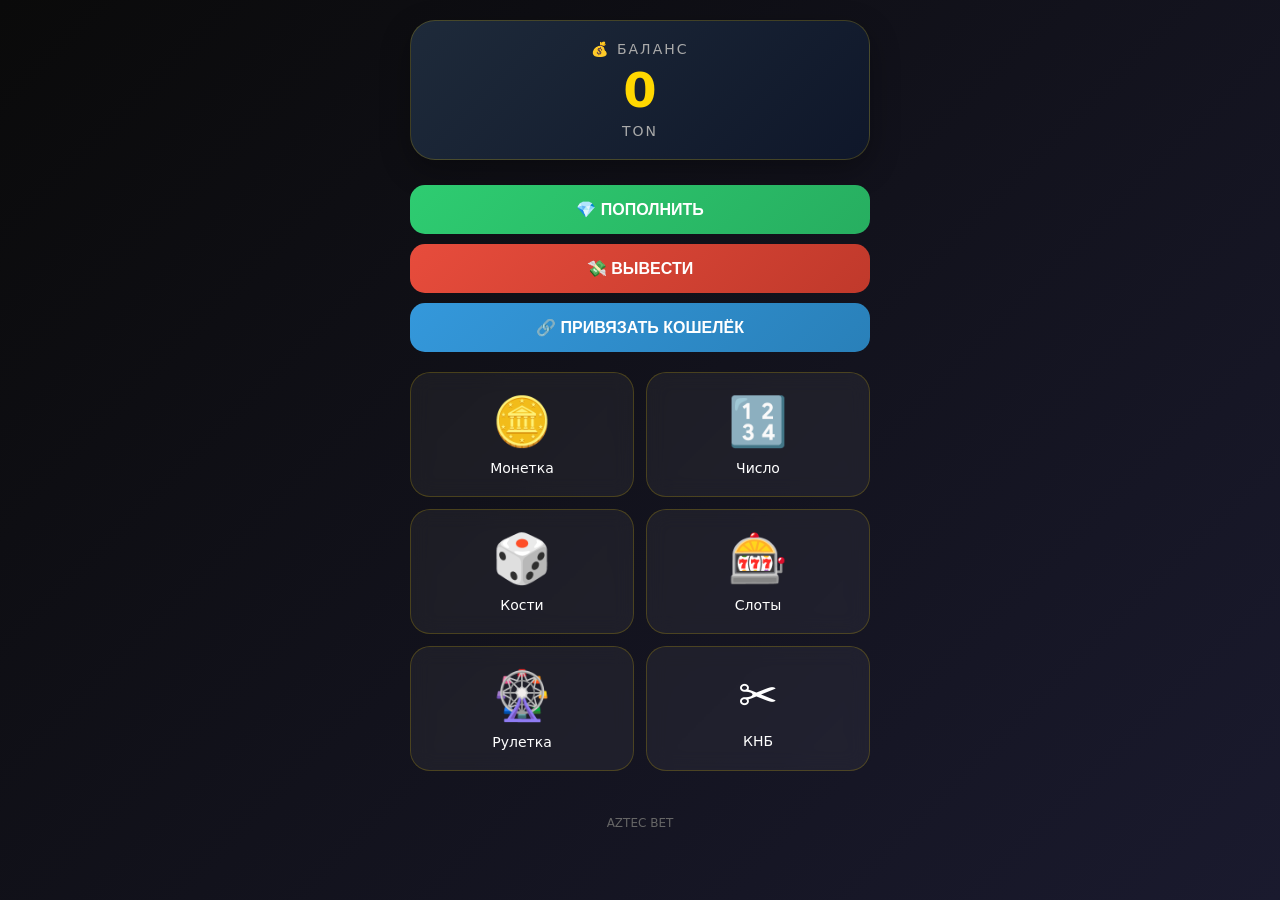
==== index.html @ 5deb5b8f "Create index.html" ====
<!DOCTYPE html>
<html lang="ru">
<head>
    <meta charset="UTF-8">
    <meta name="viewport" content="width=device-width, initial-scale=1.0, viewport-fit=cover">
    <title>AZTEC BET</title>
    <script src="https://telegram.org/js/telegram-web-app.js"></script>
    <style>
        * {
            margin: 0;
            padding: 0;
            box-sizing: border-box;
            user-select: none;
            -webkit-tap-highlight-color: transparent;
        }

        body {
            background: linear-gradient(135deg, #0a0a0a 0%, #1a1a2e 100%);
            font-family: system-ui, -apple-system, 'Segoe UI', sans-serif;
            color: white;
            min-height: 100vh;
            padding-bottom: 30px;
        }

        .container {
            max-width: 500px;
            margin: 0 auto;
            padding: 20px;
        }

        @keyframes fadeIn {
            from { opacity: 0; transform: translateY(20px); }
            to { opacity: 1; transform: translateY(0); }
        }

        @keyframes pulse {
            0% { transform: scale(1); }
            50% { transform: scale(1.05); }
            100% { transform: scale(1); }
        }

        @keyframes winGlow {
            0% { text-shadow: 0 0 0px gold; }
            50% { text-shadow: 0 0 20px gold; }
            100% { text-shadow: 0 0 0px gold; }
        }

        @keyframes spin {
            0% { transform: rotate(0deg); }
            100% { transform: rotate(360deg); }
        }

        .animate-fade { animation: fadeIn 0.5s ease; }
        .win-animation { animation: winGlow 0.5s ease; }

        .balance-card {
            background: linear-gradient(135deg, #1e2a3a 0%, #0f172a 100%);
            border-radius: 25px;
            padding: 20px;
            text-align: center;
            box-shadow: 0 10px 30px rgba(0,0,0,0.3);
            border: 1px solid rgba(255,215,0,0.2);
            margin-bottom: 25px;
        }

        .balance-value {
            font-size: 48px;
            font-weight: bold;
            color: #ffd700;
            margin: 5px 0;
        }

        .balance-label {
            font-size: 14px;
            color: #aaa;
            letter-spacing: 2px;
        }

        .btn {
            display: block;
            width: 100%;
            padding: 15px;
            margin: 10px 0;
            border-radius: 15px;
            font-size: 16px;
            font-weight: bold;
            cursor: pointer;
            border: none;
            transition: all 0.3s ease;
        }

        .btn:active {
            transform: scale(0.97);
        }

        .btn-deposit {
            background: linear-gradient(135deg, #2ecc71, #27ae60);
            color: white;
        }

        .btn-withdraw {
            background: linear-gradient(135deg, #e74c3c, #c0392b);
            color: white;
        }

        .btn-wallet {
            background: linear-gradient(135deg, #3498db, #2980b9);
            color: white;
        }

        .games-grid {
            display: grid;
            grid-template-columns: repeat(2, 1fr);
            gap: 12px;
            margin-top: 20px;
        }

        .game-card {
            background: rgba(255,255,255,0.05);
            backdrop-filter: blur(10px);
            border-radius: 20px;
            padding: 20px 10px;
            text-align: center;
            cursor: pointer;
            transition: all 0.3s ease;
            border: 1px solid rgba(255,215,0,0.2);
        }

        .game-card:active {
            transform: scale(0.95);
            background: rgba(255,255,255,0.1);
        }

        .game-emoji {
            font-size: 48px;
            margin-bottom: 10px;
        }

        .game-name {
            font-size: 14px;
        }

        .modal {
            display: none;
            position: fixed;
            top: 0;
            left: 0;
            width: 100%;
            height: 100%;
            background: rgba(0,0,0,0.95);
            z-index: 1000;
            align-items: center;
            justify-content: center;
            backdrop-filter: blur(5px);
        }

        .modal-content {
            background: linear-gradient(135deg, #16213e 0%, #0f0f23 100%);
            border-radius: 30px;
            width: 90%;
            max-width: 400px;
            max-height: 80vh;
            overflow-y: auto;
            border: 1px solid rgba(255,215,0,0.3);
            animation: fadeIn 0.3s ease;
        }

        .modal-header {
            padding: 20px;
            border-bottom: 1px solid rgba(255,255,255,0.1);
            display: flex;
            justify-content: space-between;
            align-items: center;
        }

        .modal-header h3 {
            color: #ffd700;
        }

        .close-btn {
            background: none;
            border: none;
            color: white;
            font-size: 28px;
            cursor: pointer;
        }

        .modal-body {
            padding: 20px;
        }

        .bet-input {
            width: 100%;
            padding: 12px;
            border-radius: 15px;
            border: 1px solid rgba(255,215,0,0.3);
            background: rgba(255,255,255,0.1);
            color: white;
            font-size: 16px;
            margin: 10px 0;
            text-align: center;
        }

        .choice-buttons {
            display: flex;
            gap: 10px;
            margin: 20px 0;
            flex-wrap: wrap;
        }

        .choice-btn {
            flex: 1;
            padding: 12px;
            background: rgba(255,215,0,0.2);
            border: 1px solid #ffd700;
            border-radius: 15px;
            color: white;
            font-size: 16px;
            cursor: pointer;
            text-align: center;
        }

        .choice-btn:active {
            background: #ffd700;
            color: #1a1a2e;
        }

        .slot-reels {
            display: flex;
            justify-content: center;
            gap: 15px;
            margin: 20px 0;
        }

        .slot-reel {
            font-size: 64px;
            background: rgba(0,0,0,0.5);
            padding: 20px;
            border-radius: 15px;
            min-width: 80px;
            text-align: center;
        }

        .spin-btn {
            background: linear-gradient(135deg, #f39c12, #e67e22);
            border: none;
            padding: 15px;
            border-radius: 30px;
            color: white;
            font-size: 18px;
            font-weight: bold;
            cursor: pointer;
            width: 100%;
            margin-top: 15px;
        }

        .spin-btn:active {
            transform: scale(0.97);
        }

        .number-grid {
            display: grid;
            grid-template-columns: repeat(5, 1fr);
            gap: 10px;
            margin: 20px 0;
        }

        .num-btn {
            padding: 15px;
            background: rgba(255,215,0,0.2);
            border: 1px solid #ffd700;
            border-radius: 15px;
            color: white;
            font-size: 18px;
            cursor: pointer;
            text-align: center;
        }

        .num-btn:active {
            background: #ffd700;
            color: #1a1a2e;
        }

        .result-text {
            font-size: 18px;
            text-align: center;
            padding: 15px;
            border-radius: 15px;
            margin-top: 15px;
            animation: fadeIn 0.3s ease;
        }

        .win {
            background: rgba(46,204,113,0.3);
            color: #2ecc71;
        }

        .lose {
            background: rgba(231,76,60,0.3);
            color: #e74c3c;
        }

        .draw {
            background: rgba(241,196,15,0.3);
            color: #f1c40f;
        }

        .footer {
            text-align: center;
            margin-top: 30px;
            padding: 15px;
            font-size: 12px;
            color: #666;
        }
    </style>
</head>
<body>
    <div class="container animate-fade">
        <div class="balance-card">
            <div class="balance-label">💰 БАЛАНС</div>
            <div class="balance-value" id="balance">0</div>
            <div class="balance-label">TON</div>
        </div>

        <button class="btn btn-deposit" id="depositBtn">💎 ПОПОЛНИТЬ</button>
        <button class="btn btn-withdraw" id="withdrawBtn">💸 ВЫВЕСТИ</button>
        <button class="btn btn-wallet" id="walletBtn">🔗 ПРИВЯЗАТЬ КОШЕЛЁК</button>

        <div class="games-grid">
            <div class="game-card" data-game="coin"><div class="game-emoji">🪙</div><div class="game-name">Монетка</div></div>
            <div class="game-card" data-game="number"><div class="game-emoji">🔢</div><div class="game-name">Число</div></div>
            <div class="game-card" data-game="dice"><div class="game-emoji">🎲</div><div class="game-name">Кости</div></div>
            <div class="game-card" data-game="slot"><div class="game-emoji">🎰</div><div class="game-name">Слоты</div></div>
            <div class="game-card" data-game="roulette"><div class="game-emoji">🎡</div><div class="game-name">Рулетка</div></div>
            <div class="game-card" data-game="rps"><div class="game-emoji">✂️</div><div class="game-name">КНБ</div></div>
        </div>

        <div class="footer">AZTEC BET</div>
    </div>

    <div class="modal" id="gameModal">
        <div class="modal-content">
            <div class="modal-header">
                <h3 id="gameTitle">Игра</h3>
                <button class="close-btn" id="closeGameModal">&times;</button>
            </div>
            <div class="modal-body" id="gameContent"></div>
        </div>
    </div>

    <script>
        const tg = window.Telegram.WebApp;
        tg.expand();
        tg.ready();

        let currentBalance = 0;

        function updateBalanceDisplay(value) {
            currentBalance = value;
            document.getElementById('balance').textContent = currentBalance;
            const el = document.getElementById('balance');
            el.classList.add('win-animation');
            setTimeout(() => el.classList.remove('win-animation'), 500);
        }

        function showResult(message, type) {
            const gameContent = document.getElementById('gameContent');
            const resultDiv = document.createElement('div');
            resultDiv.className = `result-text ${type}`;
            resultDiv.textContent = message;
            gameContent.appendChild(resultDiv);
            setTimeout(() => resultDiv.remove(), 2500);
        }

        // ========== МОНЕТКА ==========
        function playCoin() {
            const bet = parseFloat(document.getElementById('betAmount').value);
            if (isNaN(bet) || bet < 0.1) {
                tg.showPopup({ title: 'Ошибка', message: 'Введите ставку от 0.1 TON' });
                return;
            }
            const choice = document.querySelector('input[name="choice"]:checked').value;
            const result = Math.random() < 0.5 ? 'орел' : 'решка';
            const win = choice === result;
            const amount = win ? bet * 2 : -bet;
            showResult(win ? `🎉 ПОБЕДА! +${amount} TON (${result})` : `😢 ПРОИГРЫШ! -${bet} TON (${result})`, win ? 'win' : 'lose');
            tg.sendData(JSON.stringify({ action: 'game_result', game: 'coin', win: win, amount: amount }));
        }

        // ========== УГАДАЙ ЧИСЛО ==========
        function playNumber() {
            const bet = parseFloat(document.getElementById('betAmount').value);
            const guess = parseInt(document.getElementById('selectedNumber').value);
            if (isNaN(bet) || bet < 0.1) {
                tg.showPopup({ title: 'Ошибка', message: 'Введите ставку от 0.1 TON' });
                return;
            }
            const result = Math.floor(Math.random() * 10) + 1;
            const win = guess === result;
            const amount = win ? bet * 3 : -bet;
            showResult(win ? `🎉 ПОБЕДА! +${amount} TON (было ${result})` : `😢 ПРОИГРЫШ! -${bet} TON (было ${result})`, win ? 'win' : 'lose');
            tg.sendData(JSON.stringify({ action: 'game_result', game: 'number', win: win, amount: amount }));
        }

        // ========== КОСТИ ==========
        function playDice() {
            const bet = parseFloat(document.getElementById('betAmount').value);
            const choice = document.querySelector('input[name="diceChoice"]:checked').value;
            if (isNaN(bet) || bet < 0.1) {
                tg.showPopup({ title: 'Ошибка', message: 'Введите ставку от 0.1 TON' });
                return;
            }
            const d1 = Math.floor(Math.random() * 6) + 1;
            const d2 = Math.floor(Math.random() * 6) + 1;
            const sum = d1 + d2;
            let win = false, amount = -bet, msg = '';

            if (choice === 'sum') {
                const guess = parseInt(document.getElementById('diceSum').value);
                if (guess === sum) { win = true; amount = bet * 3; msg = `🎉 ПОБЕДА! ${d1}+${d2}=${sum} +${amount} TON`; }
                else { msg = `😢 ПРОИГРЫШ! ${d1}+${d2}=${sum} -${bet} TON`; }
            } else if (choice === 'over') {
                if (sum > 7) { win = true; amount = bet * 2; msg = `🎉 ПОБЕДА! ${d1}+${d2}=${sum} +${amount} TON`; }
                else if (sum < 7) { msg = `😢 ПРОИГРЫШ! ${d1}+${d2}=${sum} -${bet} TON`; }
                else { msg = `😐 НИЧЬЯ! ${d1}+${d2}=7`; amount = 0; }
            } else {
                const isEven = sum % 2 === 0;
                if ((choice === 'even' && isEven) || (choice === 'odd' && !isEven)) { win = true; amount = bet * 2; msg = `🎉 ПОБЕДА! ${d1}+${d2}=${sum} +${amount} TON`; }
                else { msg = `😢 ПРОИГРЫШ! ${d1}+${d2}=${sum} -${bet} TON`; }
            }
            showResult(msg, win ? 'win' : (amount === 0 ? 'draw' : 'lose'));
            tg.sendData(JSON.stringify({ action: 'game_result', game: 'dice', win: win, amount: amount }));
        }

        // ========== СЛОТЫ ==========
        let spinning = false;
        function playSlot() {
            const bet = parseFloat(document.getElementById('betAmount').value);
            if (isNaN(bet) || bet < 0.1) {
                tg.showPopup({ title: 'Ошибка', message: 'Введите ставку от 0.1 TON' });
                return;
            }
            if (spinning) return;
            spinning = true;
            const symbols = ['🍒', '🍋', '🍊', '🍉', '💎', '7️⃣', '⭐', '🎰'];
            const reels = [document.getElementById('slot1'), document.getElementById('slot2'), document.getElementById('slot3')];
            let spins = 0;
            const interval = setInterval(() => {
                reels.forEach(r => r.textContent = symbols[Math.floor(Math.random() * symbols.length)]);
                spins++;
                if (spins >= 10) {
                    clearInterval(interval);
                    const s1 = reels[0].textContent, s2 = reels[1].textContent, s3 = reels[2].textContent;
                    let mult = 0;
                    if (s1 === s2 && s2 === s3) {
                        if (s1 === '7️⃣' || s1 === '💎' || s1 === '🎰') mult = 5;
                        else if (s1 === '🍉') mult = 4;
                        else if (s1 === '🍒' || s1 === '🍋' || s1 === '🍊') mult = 3;
                        else if (s1 === '⭐') mult = 2;
                    }
                    const win = mult > 0;
                    const amount = win ? bet * mult : -bet;
                    showResult(win ? `🎉 ВЫИГРЫШ! +${amount} TON` : `😢 ПРОИГРЫШ! -${bet} TON`, win ? 'win' : 'lose');
                    tg.sendData(JSON.stringify({ action: 'game_result', game: 'slot', win: win, amount: amount }));
                    spinning = false;
                }
            }, 80);
        }

        // ========== РУЛЕТКА ==========
        function playRoulette() {
            const bet = parseFloat(document.getElementById('betAmount').value);
            const choice = document.querySelector('input[name="rouletteChoice"]:checked').value;
            if (isNaN(bet) || bet < 0.1) {
                tg.showPopup({ title: 'Ошибка', message: 'Введите ставку от 0.1 TON' });
                return;
            }
            const num = Math.floor(Math.random() * 37);
            const red = [1,3,5,7,9,12,14,16,18,19,21,23,25,27,30,32,34,36];
            const black = [2,4,6,8,10,11,13,15,17,20,22,24,26,28,29,31,33,35];
            let win = false, amount = -bet, msg = '';

            if (choice === 'red') {
                if (red.includes(num)) { win = true; amount = bet * 2; msg = `🎉 ПОБЕДА! ${num} +${amount} TON`; }
                else { msg = `😢 ПРОИГРЫШ! ${num} -${bet} TON`; }
            } else if (choice === 'black') {
                if (black.includes(num)) { win = true; amount = bet * 2; msg = `🎉 ПОБЕДА! ${num} +${amount} TON`; }
                else { msg = `😢 ПРОИГРЫШ! ${num} -${bet} TON`; }
            } else {
                const guess = parseInt(document.getElementById('rouletteNum').value);
                if (guess === num) { win = true; amount = bet * 36; msg = `🎉 ДЖЕКПОТ! ${num} +${amount} TON`; }
                else { msg = `😢 ПРОИГРЫШ! ${num} -${bet} TON`; }
            }
            showResult(msg, win ? 'win' : 'lose');
            tg.sendData(JSON.stringify({ action: 'game_result', game: 'roulette', win: win, amount: amount }));
        }

        // ========== КНБ ==========
        function playRPS() {
            const bet = parseFloat(document.getElementById('betAmount').value);
            const choice = document.querySelector('input[name="rpsChoice"]:checked').value;
            if (isNaN(bet) || bet < 0.1) {
                tg.showPopup({ title: 'Ошибка', message: 'Введите ставку от 0.1 TON' });
                return;
            }
            const choices = ['rock', 'scissors', 'paper'];
            const bot = choices[Math.floor(Math.random() * 3)];
            const names = { rock: '🪨', scissors: '✂️', paper: '📄' };
            let win = false, amount = -bet, msg = '';

            if (choice === bot) { amount = 0; msg = `😐 НИЧЬЯ! ${names[choice]} vs ${names[bot]}`; }
            else if ((choice === 'rock' && bot === 'scissors') || (choice === 'scissors' && bot === 'paper') || (choice === 'paper' && bot === 'rock')) {
                win = true; amount = bet * 2; msg = `🎉 ПОБЕДА! +${amount} TON`;
            } else { msg = `😢 ПРОИГРЫШ! -${bet} TON`; }
            showResult(msg, win ? 'win' : (amount === 0 ? 'draw' : 'lose'));
            tg.sendData(JSON.stringify({ action: 'game_result', game: 'rps', win: win, amount: amount }));
        }

        // ========== ОТКРЫТЬ ИГРУ ==========
        function openGame(game) {
            const modal = document.getElementById('gameModal');
            const gameTitle = document.getElementById('gameTitle');
            const gameContent = document.getElementById('gameContent');
            let html = '';

            if (game === 'coin') {
                gameTitle.textContent = '🪙 Монетка';
                html = `<div><input type="number" id="betAmount" class="bet-input" placeholder="Ставка в TON" step="0.1" min="0.1"><div class="choice-buttons"><label class="choice-btn"><input type="radio" name="choice" value="орел" checked> 🪨 ОРЕЛ</label><label class="choice-btn"><input type="radio" name="choice" value="решка"> 📄 РЕШКА</label></div><button class="spin-btn" onclick="playCoin()">СДЕЛАТЬ СТАВКУ</button></div>`;
            } else if (game === 'number') {
                let btns = '';
                for (let i = 1; i <= 10; i++) {
                    btns += `<button class="num-btn" onclick="document.querySelectorAll('.num-btn').forEach(b=>b.style.background='rgba(255,215,0,0.2)'); this.style.background='#ffd700'; document.getElementById('selectedNumber').value=${i}">${i}</button>`;
                }
                gameTitle.textContent = '🔢 Угадай число';
                html = `<div><input type="number" id="betAmount" class="bet-input" placeholder="Ставка в TON" step="0.1" min="0.1"><input type="hidden" id="selectedNumber" value="1"><div class="number-grid">${btns}</div><button class="spin-btn" onclick="playNumber()">СДЕЛАТЬ СТАВКУ</button></div>`;
            } else if (game === 'dice') {
                gameTitle.textContent = '🎲 Кости';
                html = `<div><input type="number" id="betAmount" class="bet-input" placeholder="Ставка в TON" step="0.1" min="0.1"><div class="choice-buttons"><label class="choice-btn"><input type="radio" name="diceChoice" value="sum" checked> СУММА</label><label class="choice-btn"><input type="radio" name="diceChoice" value="over"> >7 / <7</label><label class="choice-btn"><input type="radio" name="diceChoice" value="even"> ЧЁТ/НЕЧЕТ</label></div><div id="diceExtra"><input type="number" id="diceSum" class="bet-input" placeholder="Сумма (2-12)" min="2" max="12"></div><button class="spin-btn" onclick="playDice()">СДЕЛАТЬ СТАВКУ</button></div>`;
            } else if (game === 'slot') {
                gameTitle.textContent = '🎰 Слоты';
                html = `<div><input type="number" id="betAmount" class="bet-input" placeholder="Ставка в TON" step="0.1" min="0.1"><div class="slot-reels"><div class="slot-reel" id="slot1">🍒</div><div class="slot-reel" id="slot2">🍒</div><div class="slot-reel" id="slot3">🍒</div></div><button class="spin-btn" onclick="playSlot()">ЗАПУСТИТЬ</button></div>`;
            } else if (game === 'roulette') {
                gameTitle.textContent = '🎡 Рулетка';
                html = `<div><input type="number" id="betAmount" class="bet-input" placeholder="Ставка в TON" step="0.1" min="0.1"><div class="choice-buttons"><label class="choice-btn"><input type="radio" name="rouletteChoice" value="red" checked> 🔴 КРАСНОЕ</label><label class="choice-btn"><input type="radio" name="rouletteChoice" value="black"> ⚫ ЧЁРНОЕ</label><label class="choice-btn"><input type="radio" name="rouletteChoice" value="number"> 🔢 ЧИСЛО</label></div><div id="rouletteExtra"></div><button class="spin-btn" onclick="playRoulette()">СДЕЛАТЬ СТАВКУ</button></div>`;
            } else if (game === 'rps') {
                gameTitle.textContent = '✂️ КНБ';
                html = `<div><input type="number" id="betAmount" class="bet-input" placeholder="Ставка в TON" step="0.1" min="0.1"><div class="choice-buttons"><label class="choice-btn"><input type="radio" name="rpsChoice" value="rock" checked> 🪨 КАМЕНЬ</label><label class="choice-btn"><input type="radio" name="rpsChoice" value="scissors"> ✂️ НОЖНИЦЫ</label><label class="choice-btn"><input type="radio" name="rpsChoice" value="paper"> 📄 БУМАГА</label></div><button class="spin-btn" onclick="playRPS()">СДЕЛАТЬ СТАВКУ</button></div>`;
            }

            gameContent.innerHTML = html;
            modal.style.display = 'flex';

            setTimeout(() => {
                document.querySelectorAll('input[name="diceChoice"]').forEach(r => {
                    r.onchange = () => {
                        const extra = document.getElementById('diceExtra');
                        if (r.value === 'sum') extra.innerHTML = '<input type="number" id="diceSum" class="bet-input" placeholder="Сумма (2-12)" min="2" max="12">';
                        else extra.innerHTML = '';
                    };
                });
                document.querySelectorAll('input[name="rouletteChoice"]').forEach(r => {
                    r.onchange = () => {
                        const extra = document.getElementById('rouletteExtra');
                        if (r.value === 'number') extra.innerHTML = '<input type="number" id="rouletteNum" class="bet-input" placeholder="Число (0-36)" min="0" max="36">';
                        else extra.innerHTML = '';
                    };
                });
            }, 10);
        }

        document.getElementById('depositBtn').onclick = () => tg.sendData(JSON.stringify({ action: 'deposit' }));
        document.getElementById('withdrawBtn').onclick = () => tg.sendData(JSON.stringify({ action: 'withdraw' }));
        document.getElementById('walletBtn').onclick = () => tg.sendData(JSON.stringify({ action: 'connect_wallet' }));

        document.querySelectorAll('.game-card').forEach(card => {
            card.onclick = () => openGame(card.dataset.game);
        });

        document.getElementById('closeGameModal').onclick = () => document.getElementById('gameModal').style.display = 'none';
        window.onclick = (e) => { if (e.target === document.getElementById('gameModal')) document.getElementById('gameModal').style.display = 'none'; };

        tg.sendData(JSON.stringify({ action: 'check_balance' }));
    </script>
</body>
</html>
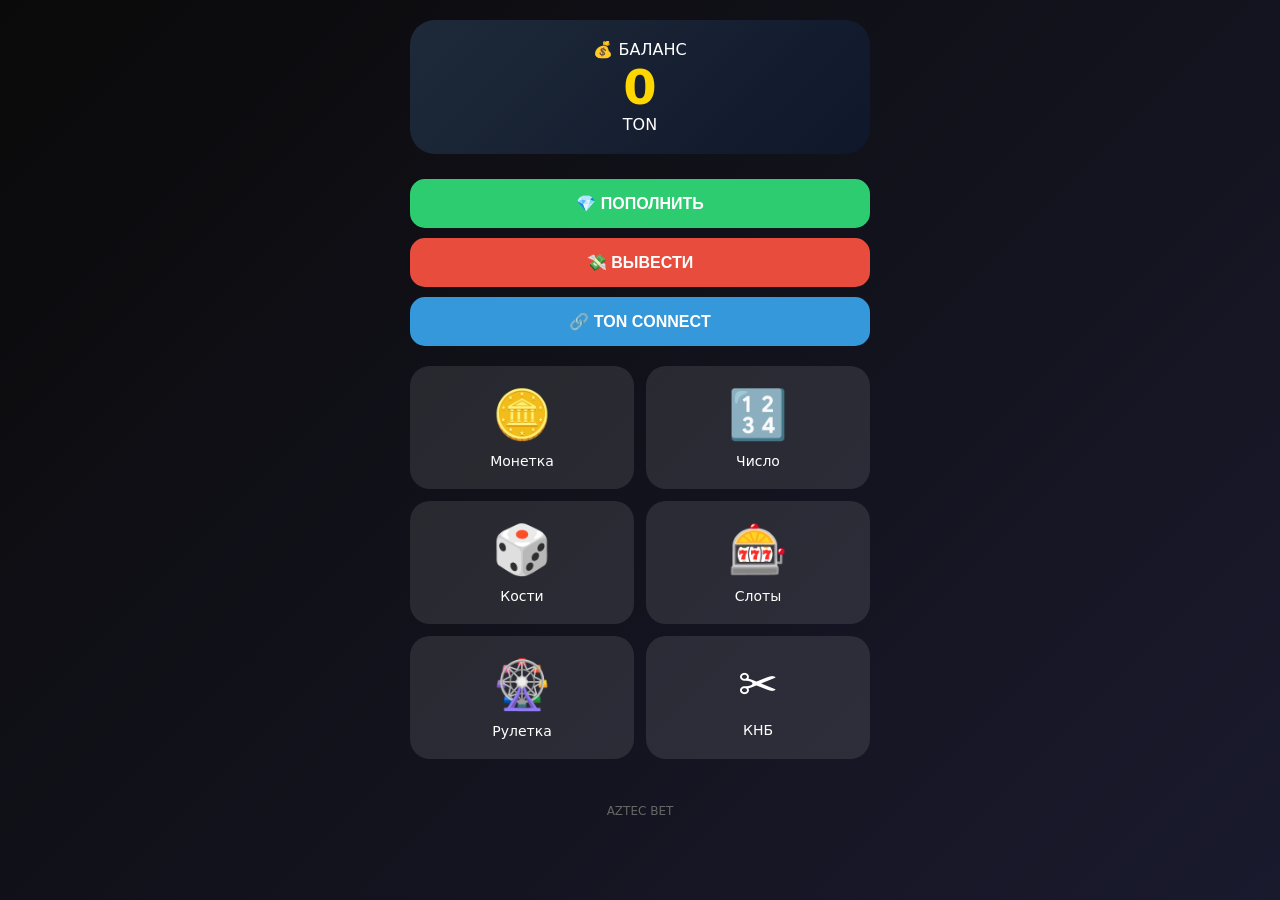
==== commit 260db8a7: "Create index.html" ====
--- a/index.html
+++ b/index.html
@@ -6,316 +6,40 @@
     <title>AZTEC BET</title>
     <script src="https://telegram.org/js/telegram-web-app.js"></script>
     <style>
-        * {
-            margin: 0;
-            padding: 0;
-            box-sizing: border-box;
-            user-select: none;
-            -webkit-tap-highlight-color: transparent;
-        }
-
-        body {
-            background: linear-gradient(135deg, #0a0a0a 0%, #1a1a2e 100%);
-            font-family: system-ui, -apple-system, 'Segoe UI', sans-serif;
-            color: white;
-            min-height: 100vh;
-            padding-bottom: 30px;
-        }
-
-        .container {
-            max-width: 500px;
-            margin: 0 auto;
-            padding: 20px;
-        }
-
-        @keyframes fadeIn {
-            from { opacity: 0; transform: translateY(20px); }
-            to { opacity: 1; transform: translateY(0); }
-        }
-
-        @keyframes pulse {
-            0% { transform: scale(1); }
-            50% { transform: scale(1.05); }
-            100% { transform: scale(1); }
-        }
-
-        @keyframes winGlow {
-            0% { text-shadow: 0 0 0px gold; }
-            50% { text-shadow: 0 0 20px gold; }
-            100% { text-shadow: 0 0 0px gold; }
-        }
-
-        @keyframes spin {
-            0% { transform: rotate(0deg); }
-            100% { transform: rotate(360deg); }
-        }
-
-        .animate-fade { animation: fadeIn 0.5s ease; }
-        .win-animation { animation: winGlow 0.5s ease; }
-
-        .balance-card {
-            background: linear-gradient(135deg, #1e2a3a 0%, #0f172a 100%);
-            border-radius: 25px;
-            padding: 20px;
-            text-align: center;
-            box-shadow: 0 10px 30px rgba(0,0,0,0.3);
-            border: 1px solid rgba(255,215,0,0.2);
-            margin-bottom: 25px;
-        }
-
-        .balance-value {
-            font-size: 48px;
-            font-weight: bold;
-            color: #ffd700;
-            margin: 5px 0;
-        }
-
-        .balance-label {
-            font-size: 14px;
-            color: #aaa;
-            letter-spacing: 2px;
-        }
-
-        .btn {
-            display: block;
-            width: 100%;
-            padding: 15px;
-            margin: 10px 0;
-            border-radius: 15px;
-            font-size: 16px;
-            font-weight: bold;
-            cursor: pointer;
-            border: none;
-            transition: all 0.3s ease;
-        }
-
-        .btn:active {
-            transform: scale(0.97);
-        }
-
-        .btn-deposit {
-            background: linear-gradient(135deg, #2ecc71, #27ae60);
-            color: white;
-        }
-
-        .btn-withdraw {
-            background: linear-gradient(135deg, #e74c3c, #c0392b);
-            color: white;
-        }
-
-        .btn-wallet {
-            background: linear-gradient(135deg, #3498db, #2980b9);
-            color: white;
-        }
-
-        .games-grid {
-            display: grid;
-            grid-template-columns: repeat(2, 1fr);
-            gap: 12px;
-            margin-top: 20px;
-        }
-
-        .game-card {
-            background: rgba(255,255,255,0.05);
-            backdrop-filter: blur(10px);
-            border-radius: 20px;
-            padding: 20px 10px;
-            text-align: center;
-            cursor: pointer;
-            transition: all 0.3s ease;
-            border: 1px solid rgba(255,215,0,0.2);
-        }
-
-        .game-card:active {
-            transform: scale(0.95);
-            background: rgba(255,255,255,0.1);
-        }
-
-        .game-emoji {
-            font-size: 48px;
-            margin-bottom: 10px;
-        }
-
-        .game-name {
-            font-size: 14px;
-        }
-
-        .modal {
-            display: none;
-            position: fixed;
-            top: 0;
-            left: 0;
-            width: 100%;
-            height: 100%;
-            background: rgba(0,0,0,0.95);
-            z-index: 1000;
-            align-items: center;
-            justify-content: center;
-            backdrop-filter: blur(5px);
-        }
-
-        .modal-content {
-            background: linear-gradient(135deg, #16213e 0%, #0f0f23 100%);
-            border-radius: 30px;
-            width: 90%;
-            max-width: 400px;
-            max-height: 80vh;
-            overflow-y: auto;
-            border: 1px solid rgba(255,215,0,0.3);
-            animation: fadeIn 0.3s ease;
-        }
-
-        .modal-header {
-            padding: 20px;
-            border-bottom: 1px solid rgba(255,255,255,0.1);
-            display: flex;
-            justify-content: space-between;
-            align-items: center;
-        }
-
-        .modal-header h3 {
-            color: #ffd700;
-        }
-
-        .close-btn {
-            background: none;
-            border: none;
-            color: white;
-            font-size: 28px;
-            cursor: pointer;
-        }
-
-        .modal-body {
-            padding: 20px;
-        }
-
-        .bet-input {
-            width: 100%;
-            padding: 12px;
-            border-radius: 15px;
-            border: 1px solid rgba(255,215,0,0.3);
-            background: rgba(255,255,255,0.1);
-            color: white;
-            font-size: 16px;
-            margin: 10px 0;
-            text-align: center;
-        }
-
-        .choice-buttons {
-            display: flex;
-            gap: 10px;
-            margin: 20px 0;
-            flex-wrap: wrap;
-        }
-
-        .choice-btn {
-            flex: 1;
-            padding: 12px;
-            background: rgba(255,215,0,0.2);
-            border: 1px solid #ffd700;
-            border-radius: 15px;
-            color: white;
-            font-size: 16px;
-            cursor: pointer;
-            text-align: center;
-        }
-
-        .choice-btn:active {
-            background: #ffd700;
-            color: #1a1a2e;
-        }
-
-        .slot-reels {
-            display: flex;
-            justify-content: center;
-            gap: 15px;
-            margin: 20px 0;
-        }
-
-        .slot-reel {
-            font-size: 64px;
-            background: rgba(0,0,0,0.5);
-            padding: 20px;
-            border-radius: 15px;
-            min-width: 80px;
-            text-align: center;
-        }
-
-        .spin-btn {
-            background: linear-gradient(135deg, #f39c12, #e67e22);
-            border: none;
-            padding: 15px;
-            border-radius: 30px;
-            color: white;
-            font-size: 18px;
-            font-weight: bold;
-            cursor: pointer;
-            width: 100%;
-            margin-top: 15px;
-        }
-
-        .spin-btn:active {
-            transform: scale(0.97);
-        }
-
-        .number-grid {
-            display: grid;
-            grid-template-columns: repeat(5, 1fr);
-            gap: 10px;
-            margin: 20px 0;
-        }
-
-        .num-btn {
-            padding: 15px;
-            background: rgba(255,215,0,0.2);
-            border: 1px solid #ffd700;
-            border-radius: 15px;
-            color: white;
-            font-size: 18px;
-            cursor: pointer;
-            text-align: center;
-        }
-
-        .num-btn:active {
-            background: #ffd700;
-            color: #1a1a2e;
-        }
-
-        .result-text {
-            font-size: 18px;
-            text-align: center;
-            padding: 15px;
-            border-radius: 15px;
-            margin-top: 15px;
-            animation: fadeIn 0.3s ease;
-        }
-
-        .win {
-            background: rgba(46,204,113,0.3);
-            color: #2ecc71;
-        }
-
-        .lose {
-            background: rgba(231,76,60,0.3);
-            color: #e74c3c;
-        }
-
-        .draw {
-            background: rgba(241,196,15,0.3);
-            color: #f1c40f;
-        }
-
-        .footer {
-            text-align: center;
-            margin-top: 30px;
-            padding: 15px;
-            font-size: 12px;
-            color: #666;
-        }
+        *{margin:0;padding:0;box-sizing:border-box}
+        body{background:linear-gradient(135deg,#0a0a0a 0%,#1a1a2e 100%);font-family:system-ui;color:white;min-height:100vh}
+        .container{max-width:500px;margin:0 auto;padding:20px}
+        .balance-card{background:linear-gradient(135deg,#1e2a3a 0%,#0f172a 100%);border-radius:25px;padding:20px;text-align:center;margin-bottom:25px}
+        .balance-value{font-size:48px;font-weight:bold;color:#ffd700}
+        .btn{display:block;width:100%;padding:15px;margin:10px 0;border-radius:15px;font-size:16px;font-weight:bold;cursor:pointer;border:none}
+        .btn-deposit{background:#2ecc71;color:white}
+        .btn-withdraw{background:#e74c3c;color:white}
+        .btn-wallet{background:#3498db;color:white}
+        .games-grid{display:grid;grid-template-columns:repeat(2,1fr);gap:12px;margin-top:20px}
+        .game-card{background:rgba(255,255,255,0.1);border-radius:20px;padding:20px;text-align:center;cursor:pointer}
+        .game-emoji{font-size:48px;margin-bottom:10px}
+        .game-name{font-size:14px}
+        .modal{display:none;position:fixed;top:0;left:0;width:100%;height:100%;background:rgba(0,0,0,0.95);z-index:1000;align-items:center;justify-content:center}
+        .modal-content{background:#16213e;border-radius:30px;width:90%;max-width:400px;padding:20px}
+        .modal-header{display:flex;justify-content:space-between;margin-bottom:20px}
+        .close-btn{background:none;border:none;color:white;font-size:24px;cursor:pointer}
+        .bet-input{width:100%;padding:12px;border-radius:15px;border:1px solid #ffd700;background:rgba(255,255,255,0.1);color:white;font-size:16px;margin:10px 0;text-align:center}
+        .choice-buttons{display:flex;gap:10px;margin:20px 0}
+        .choice-btn{flex:1;padding:12px;background:rgba(255,215,0,0.2);border:1px solid #ffd700;border-radius:15px;color:white;cursor:pointer;text-align:center}
+        .spin-btn{background:linear-gradient(135deg,#f39c12,#e67e22);border:none;padding:15px;border-radius:30px;color:white;font-size:18px;font-weight:bold;cursor:pointer;width:100%;margin-top:15px}
+        .slot-reels{display:flex;justify-content:center;gap:15px;margin:20px 0}
+        .slot-reel{font-size:48px;background:rgba(0,0,0,0.5);padding:15px;border-radius:15px;min-width:70px;text-align:center}
+        .number-grid{display:grid;grid-template-columns:repeat(5,1fr);gap:10px;margin:20px 0}
+        .num-btn{padding:12px;background:rgba(255,215,0,0.2);border:1px solid #ffd700;border-radius:15px;color:white;cursor:pointer}
+        .result-text{padding:15px;border-radius:15px;margin-top:15px;text-align:center}
+        .win{background:rgba(46,204,113,0.3);color:#2ecc71}
+        .lose{background:rgba(231,76,60,0.3);color:#e74c3c}
+        .draw{background:rgba(241,196,15,0.3);color:#f1c40f}
+        .footer{text-align:center;margin-top:30px;padding:15px;font-size:12px;color:#666}
     </style>
 </head>
 <body>
-    <div class="container animate-fade">
+    <div class="container">
         <div class="balance-card">
             <div class="balance-label">💰 БАЛАНС</div>
             <div class="balance-value" id="balance">0</div>
@@ -324,7 +48,7 @@
 
         <button class="btn btn-deposit" id="depositBtn">💎 ПОПОЛНИТЬ</button>
         <button class="btn btn-withdraw" id="withdrawBtn">💸 ВЫВЕСТИ</button>
-        <button class="btn btn-wallet" id="walletBtn">🔗 ПРИВЯЗАТЬ КОШЕЛЁК</button>
+        <button class="btn btn-wallet" id="walletBtn">🔗 TON CONNECT</button>
 
         <div class="games-grid">
             <div class="game-card" data-game="coin"><div class="game-emoji">🪙</div><div class="game-name">Монетка</div></div>
@@ -355,24 +79,21 @@
 
         let currentBalance = 0;
 
-        function updateBalanceDisplay(value) {
+        function updateBalance(value) {
             currentBalance = value;
             document.getElementById('balance').textContent = currentBalance;
-            const el = document.getElementById('balance');
-            el.classList.add('win-animation');
-            setTimeout(() => el.classList.remove('win-animation'), 500);
         }
 
         function showResult(message, type) {
             const gameContent = document.getElementById('gameContent');
             const resultDiv = document.createElement('div');
-            resultDiv.className = `result-text ${type}`;
+            resultDiv.className = 'result-text ' + type;
             resultDiv.textContent = message;
             gameContent.appendChild(resultDiv);
-            setTimeout(() => resultDiv.remove(), 2500);
-        }
-
-        // ========== МОНЕТКА ==========
+            setTimeout(() => resultDiv.remove(), 2000);
+        }
+
+        // МОНЕТКА
         function playCoin() {
             const bet = parseFloat(document.getElementById('betAmount').value);
             if (isNaN(bet) || bet < 0.1) {
@@ -383,11 +104,11 @@
             const result = Math.random() < 0.5 ? 'орел' : 'решка';
             const win = choice === result;
             const amount = win ? bet * 2 : -bet;
-            showResult(win ? `🎉 ПОБЕДА! +${amount} TON (${result})` : `😢 ПРОИГРЫШ! -${bet} TON (${result})`, win ? 'win' : 'lose');
-            tg.sendData(JSON.stringify({ action: 'game_result', game: 'coin', win: win, amount: amount }));
-        }
-
-        // ========== УГАДАЙ ЧИСЛО ==========
+            showResult(win ? '🎉 ПОБЕДА! +' + amount + ' TON (' + result + ')' : '😢 ПРОИГРЫШ! -' + bet + ' TON (' + result + ')', win ? 'win' : 'lose');
+            tg.sendData(JSON.stringify({ action: 'game_result', amount: amount }));
+        }
+
+        // ЧИСЛО
         function playNumber() {
             const bet = parseFloat(document.getElementById('betAmount').value);
             const guess = parseInt(document.getElementById('selectedNumber').value);
@@ -398,11 +119,11 @@
             const result = Math.floor(Math.random() * 10) + 1;
             const win = guess === result;
             const amount = win ? bet * 3 : -bet;
-            showResult(win ? `🎉 ПОБЕДА! +${amount} TON (было ${result})` : `😢 ПРОИГРЫШ! -${bet} TON (было ${result})`, win ? 'win' : 'lose');
-            tg.sendData(JSON.stringify({ action: 'game_result', game: 'number', win: win, amount: amount }));
-        }
-
-        // ========== КОСТИ ==========
+            showResult(win ? '🎉 ПОБЕДА! +' + amount + ' TON (было ' + result + ')' : '😢 ПРОИГРЫШ! -' + bet + ' TON (было ' + result + ')', win ? 'win' : 'lose');
+            tg.sendData(JSON.stringify({ action: 'game_result', amount: amount }));
+        }
+
+        // КОСТИ
         function playDice() {
             const bet = parseFloat(document.getElementById('betAmount').value);
             const choice = document.querySelector('input[name="diceChoice"]:checked').value;
@@ -417,22 +138,22 @@
 
             if (choice === 'sum') {
                 const guess = parseInt(document.getElementById('diceSum').value);
-                if (guess === sum) { win = true; amount = bet * 3; msg = `🎉 ПОБЕДА! ${d1}+${d2}=${sum} +${amount} TON`; }
-                else { msg = `😢 ПРОИГРЫШ! ${d1}+${d2}=${sum} -${bet} TON`; }
+                if (guess === sum) { win = true; amount = bet * 3; msg = '🎉 ПОБЕДА! +' + amount + ' TON (' + d1 + '+' + d2 + '=' + sum + ')'; }
+                else { msg = '😢 ПРОИГРЫШ! -' + bet + ' TON (' + d1 + '+' + d2 + '=' + sum + ')'; }
             } else if (choice === 'over') {
-                if (sum > 7) { win = true; amount = bet * 2; msg = `🎉 ПОБЕДА! ${d1}+${d2}=${sum} +${amount} TON`; }
-                else if (sum < 7) { msg = `😢 ПРОИГРЫШ! ${d1}+${d2}=${sum} -${bet} TON`; }
-                else { msg = `😐 НИЧЬЯ! ${d1}+${d2}=7`; amount = 0; }
+                if (sum > 7) { win = true; amount = bet * 2; msg = '🎉 ПОБЕДА! +' + amount + ' TON (' + d1 + '+' + d2 + '=' + sum + ')'; }
+                else if (sum < 7) { msg = '😢 ПРОИГРЫШ! -' + bet + ' TON (' + d1 + '+' + d2 + '=' + sum + ')'; }
+                else { msg = '😐 НИЧЬЯ! (' + d1 + '+' + d2 + '=7)'; amount = 0; }
             } else {
                 const isEven = sum % 2 === 0;
-                if ((choice === 'even' && isEven) || (choice === 'odd' && !isEven)) { win = true; amount = bet * 2; msg = `🎉 ПОБЕДА! ${d1}+${d2}=${sum} +${amount} TON`; }
-                else { msg = `😢 ПРОИГРЫШ! ${d1}+${d2}=${sum} -${bet} TON`; }
+                if ((choice === 'even' && isEven) || (choice === 'odd' && !isEven)) { win = true; amount = bet * 2; msg = '🎉 ПОБЕДА! +' + amount + ' TON (' + d1 + '+' + d2 + '=' + sum + ')'; }
+                else { msg = '😢 ПРОИГРЫШ! -' + bet + ' TON (' + d1 + '+' + d2 + '=' + sum + ')'; }
             }
             showResult(msg, win ? 'win' : (amount === 0 ? 'draw' : 'lose'));
-            tg.sendData(JSON.stringify({ action: 'game_result', game: 'dice', win: win, amount: amount }));
-        }
-
-        // ========== СЛОТЫ ==========
+            tg.sendData(JSON.stringify({ action: 'game_result', amount: amount }));
+        }
+
+        // СЛОТЫ
         let spinning = false;
         function playSlot() {
             const bet = parseFloat(document.getElementById('betAmount').value);
@@ -460,14 +181,14 @@
                     }
                     const win = mult > 0;
                     const amount = win ? bet * mult : -bet;
-                    showResult(win ? `🎉 ВЫИГРЫШ! +${amount} TON` : `😢 ПРОИГРЫШ! -${bet} TON`, win ? 'win' : 'lose');
-                    tg.sendData(JSON.stringify({ action: 'game_result', game: 'slot', win: win, amount: amount }));
+                    showResult(win ? '🎉 ВЫИГРЫШ! +' + amount + ' TON' : '😢 ПРОИГРЫШ! -' + bet + ' TON', win ? 'win' : 'lose');
+                    tg.sendData(JSON.stringify({ action: 'game_result', amount: amount }));
                     spinning = false;
                 }
             }, 80);
         }
 
-        // ========== РУЛЕТКА ==========
+        // РУЛЕТКА
         function playRoulette() {
             const bet = parseFloat(document.getElementById('betAmount').value);
             const choice = document.querySelector('input[name="rouletteChoice"]:checked').value;
@@ -481,21 +202,21 @@
             let win = false, amount = -bet, msg = '';
 
             if (choice === 'red') {
-                if (red.includes(num)) { win = true; amount = bet * 2; msg = `🎉 ПОБЕДА! ${num} +${amount} TON`; }
-                else { msg = `😢 ПРОИГРЫШ! ${num} -${bet} TON`; }
+                if (red.includes(num)) { win = true; amount = bet * 2; msg = '🎉 ПОБЕДА! +' + amount + ' TON (' + num + ' 🔴)'; }
+                else { msg = '😢 ПРОИГРЫШ! -' + bet + ' TON (' + num + ')'; }
             } else if (choice === 'black') {
-                if (black.includes(num)) { win = true; amount = bet * 2; msg = `🎉 ПОБЕДА! ${num} +${amount} TON`; }
-                else { msg = `😢 ПРОИГРЫШ! ${num} -${bet} TON`; }
+                if (black.includes(num)) { win = true; amount = bet * 2; msg = '🎉 ПОБЕДА! +' + amount + ' TON (' + num + ' ⚫)'; }
+                else { msg = '😢 ПРОИГРЫШ! -' + bet + ' TON (' + num + ')'; }
             } else {
                 const guess = parseInt(document.getElementById('rouletteNum').value);
-                if (guess === num) { win = true; amount = bet * 36; msg = `🎉 ДЖЕКПОТ! ${num} +${amount} TON`; }
-                else { msg = `😢 ПРОИГРЫШ! ${num} -${bet} TON`; }
+                if (guess === num) { win = true; amount = bet * 36; msg = '🎉 ДЖЕКПОТ! +' + amount + ' TON (' + num + ')'; }
+                else { msg = '😢 ПРОИГРЫШ! -' + bet + ' TON (' + num + ')'; }
             }
             showResult(msg, win ? 'win' : 'lose');
-            tg.sendData(JSON.stringify({ action: 'game_result', game: 'roulette', win: win, amount: amount }));
-        }
-
-        // ========== КНБ ==========
+            tg.sendData(JSON.stringify({ action: 'game_result', amount: amount }));
+        }
+
+        // КНБ
         function playRPS() {
             const bet = parseFloat(document.getElementById('betAmount').value);
             const choice = document.querySelector('input[name="rpsChoice"]:checked').value;
@@ -508,15 +229,14 @@
             const names = { rock: '🪨', scissors: '✂️', paper: '📄' };
             let win = false, amount = -bet, msg = '';
 
-            if (choice === bot) { amount = 0; msg = `😐 НИЧЬЯ! ${names[choice]} vs ${names[bot]}`; }
+            if (choice === bot) { amount = 0; msg = '😐 НИЧЬЯ! ' + names[choice] + ' vs ' + names[bot]; }
             else if ((choice === 'rock' && bot === 'scissors') || (choice === 'scissors' && bot === 'paper') || (choice === 'paper' && bot === 'rock')) {
-                win = true; amount = bet * 2; msg = `🎉 ПОБЕДА! +${amount} TON`;
-            } else { msg = `😢 ПРОИГРЫШ! -${bet} TON`; }
+                win = true; amount = bet * 2; msg = '🎉 ПОБЕДА! +' + amount + ' TON';
+            } else { msg = '😢 ПРОИГРЫШ! -' + bet + ' TON'; }
             showResult(msg, win ? 'win' : (amount === 0 ? 'draw' : 'lose'));
-            tg.sendData(JSON.stringify({ action: 'game_result', game: 'rps', win: win, amount: amount }));
-        }
-
-        // ========== ОТКРЫТЬ ИГРУ ==========
+            tg.sendData(JSON.stringify({ action: 'game_result', amount: amount }));
+        }
+
         function openGame(game) {
             const modal = document.getElementById('gameModal');
             const gameTitle = document.getElementById('gameTitle');
@@ -525,47 +245,46 @@
 
             if (game === 'coin') {
                 gameTitle.textContent = '🪙 Монетка';
-                html = `<div><input type="number" id="betAmount" class="bet-input" placeholder="Ставка в TON" step="0.1" min="0.1"><div class="choice-buttons"><label class="choice-btn"><input type="radio" name="choice" value="орел" checked> 🪨 ОРЕЛ</label><label class="choice-btn"><input type="radio" name="choice" value="решка"> 📄 РЕШКА</label></div><button class="spin-btn" onclick="playCoin()">СДЕЛАТЬ СТАВКУ</button></div>`;
+                html = '<div><input type="number" id="betAmount" class="bet-input" placeholder="Ставка в TON" step="0.1" min="0.1"><div class="choice-buttons"><label class="choice-btn"><input type="radio" name="choice" value="орел" checked> 🪨 ОРЕЛ</label><label class="choice-btn"><input type="radio" name="choice" value="решка"> 📄 РЕШКА</label></div><button class="spin-btn" onclick="playCoin()">СДЕЛАТЬ СТАВКУ</button></div>';
             } else if (game === 'number') {
                 let btns = '';
                 for (let i = 1; i <= 10; i++) {
-                    btns += `<button class="num-btn" onclick="document.querySelectorAll('.num-btn').forEach(b=>b.style.background='rgba(255,215,0,0.2)'); this.style.background='#ffd700'; document.getElementById('selectedNumber').value=${i}">${i}</button>`;
+                    btns += '<button class="num-btn" onclick="document.querySelectorAll(\'.num-btn\').forEach(b=>b.style.background=\'rgba(255,215,0,0.2)\'); this.style.background=\'#ffd700\'; document.getElementById(\'selectedNumber\').value=' + i + '">' + i + '</button>';
                 }
                 gameTitle.textContent = '🔢 Угадай число';
-                html = `<div><input type="number" id="betAmount" class="bet-input" placeholder="Ставка в TON" step="0.1" min="0.1"><input type="hidden" id="selectedNumber" value="1"><div class="number-grid">${btns}</div><button class="spin-btn" onclick="playNumber()">СДЕЛАТЬ СТАВКУ</button></div>`;
+                html = '<div><input type="number" id="betAmount" class="bet-input" placeholder="Ставка в TON" step="0.1" min="0.1"><input type="hidden" id="selectedNumber" value="1"><div class="number-grid">' + btns + '</div><button class="spin-btn" onclick="playNumber()">СДЕЛАТЬ СТАВКУ</button></div>';
             } else if (game === 'dice') {
                 gameTitle.textContent = '🎲 Кости';
-                html = `<div><input type="number" id="betAmount" class="bet-input" placeholder="Ставка в TON" step="0.1" min="0.1"><div class="choice-buttons"><label class="choice-btn"><input type="radio" name="diceChoice" value="sum" checked> СУММА</label><label class="choice-btn"><input type="radio" name="diceChoice" value="over"> >7 / <7</label><label class="choice-btn"><input type="radio" name="diceChoice" value="even"> ЧЁТ/НЕЧЕТ</label></div><div id="diceExtra"><input type="number" id="diceSum" class="bet-input" placeholder="Сумма (2-12)" min="2" max="12"></div><button class="spin-btn" onclick="playDice()">СДЕЛАТЬ СТАВКУ</button></div>`;
+                html = '<div><input type="number" id="betAmount" class="bet-input" placeholder="Ставка в TON" step="0.1" min="0.1"><div class="choice-buttons"><label class="choice-btn"><input type="radio" name="diceChoice" value="sum" checked> СУММА</label><label class="choice-btn"><input type="radio" name="diceChoice" value="over"> >7 / <7</label><label class="choice-btn"><input type="radio" name="diceChoice" value="even"> ЧЁТ/НЕЧЕТ</label></div><div id="diceExtra"><input type="number" id="diceSum" class="bet-input" placeholder="Сумма (2-12)" min="2" max="12"></div><button class="spin-btn" onclick="playDice()">СДЕЛАТЬ СТАВКУ</button></div>';
             } else if (game === 'slot') {
                 gameTitle.textContent = '🎰 Слоты';
-                html = `<div><input type="number" id="betAmount" class="bet-input" placeholder="Ставка в TON" step="0.1" min="0.1"><div class="slot-reels"><div class="slot-reel" id="slot1">🍒</div><div class="slot-reel" id="slot2">🍒</div><div class="slot-reel" id="slot3">🍒</div></div><button class="spin-btn" onclick="playSlot()">ЗАПУСТИТЬ</button></div>`;
+                html = '<div><input type="number" id="betAmount" class="bet-input" placeholder="Ставка в TON" step="0.1" min="0.1"><div class="slot-reels"><div class="slot-reel" id="slot1">🍒</div><div class="slot-reel" id="slot2">🍒</div><div class="slot-reel" id="slot3">🍒</div></div><button class="spin-btn" onclick="playSlot()">ЗАПУСТИТЬ</button></div>';
             } else if (game === 'roulette') {
                 gameTitle.textContent = '🎡 Рулетка';
-                html = `<div><input type="number" id="betAmount" class="bet-input" placeholder="Ставка в TON" step="0.1" min="0.1"><div class="choice-buttons"><label class="choice-btn"><input type="radio" name="rouletteChoice" value="red" checked> 🔴 КРАСНОЕ</label><label class="choice-btn"><input type="radio" name="rouletteChoice" value="black"> ⚫ ЧЁРНОЕ</label><label class="choice-btn"><input type="radio" name="rouletteChoice" value="number"> 🔢 ЧИСЛО</label></div><div id="rouletteExtra"></div><button class="spin-btn" onclick="playRoulette()">СДЕЛАТЬ СТАВКУ</button></div>`;
+                html = '<div><input type="number" id="betAmount" class="bet-input" placeholder="Ставка в TON" step="0.1" min="0.1"><div class="choice-buttons"><label class="choice-btn"><input type="radio" name="rouletteChoice" value="red" checked> 🔴 КРАСНОЕ</label><label class="choice-btn"><input type="radio" name="rouletteChoice" value="black"> ⚫ ЧЁРНОЕ</label><label class="choice-btn"><input type="radio" name="rouletteChoice" value="number"> 🔢 ЧИСЛО</label></div><div id="rouletteExtra"></div><button class="spin-btn" onclick="playRoulette()">СДЕЛАТЬ СТАВКУ</button></div>';
             } else if (game === 'rps') {
                 gameTitle.textContent = '✂️ КНБ';
-                html = `<div><input type="number" id="betAmount" class="bet-input" placeholder="Ставка в TON" step="0.1" min="0.1"><div class="choice-buttons"><label class="choice-btn"><input type="radio" name="rpsChoice" value="rock" checked> 🪨 КАМЕНЬ</label><label class="choice-btn"><input type="radio" name="rpsChoice" value="scissors"> ✂️ НОЖНИЦЫ</label><label class="choice-btn"><input type="radio" name="rpsChoice" value="paper"> 📄 БУМАГА</label></div><button class="spin-btn" onclick="playRPS()">СДЕЛАТЬ СТАВКУ</button></div>`;
+                html = '<div><input type="number" id="betAmount" class="bet-input" placeholder="Ставка в TON" step="0.1" min="0.1"><div class="choice-buttons"><label class="choice-btn"><input type="radio" name="rpsChoice" value="rock" checked> 🪨 КАМЕНЬ</label><label class="choice-btn"><input type="radio" name="rpsChoice" value="scissors"> ✂️ НОЖНИЦЫ</label><label class="choice-btn"><input type="radio" name="rpsChoice" value="paper"> 📄 БУМАГА</label></div><button class="spin-btn" onclick="playRPS()">СДЕЛАТЬ СТАВКУ</button></div>';
             }
 
             gameContent.innerHTML = html;
             modal.style.display = 'flex';
 
-            setTimeout(() => {
-                document.querySelectorAll('input[name="diceChoice"]').forEach(r => {
-                    r.onchange = () => {
-                        const extra = document.getElementById('diceExtra');
-                        if (r.value === 'sum') extra.innerHTML = '<input type="number" id="diceSum" class="bet-input" placeholder="Сумма (2-12)" min="2" max="12">';
-                        else extra.innerHTML = '';
-                    };
-                });
-                document.querySelectorAll('input[name="rouletteChoice"]').forEach(r => {
-                    r.onchange = () => {
-                        const extra = document.getElementById('rouletteExtra');
-                        if (r.value === 'number') extra.innerHTML = '<input type="number" id="rouletteNum" class="bet-input" placeholder="Число (0-36)" min="0" max="36">';
-                        else extra.innerHTML = '';
-                    };
-                });
-            }, 10);
+            // Доп настройки
+            document.querySelectorAll('input[name="diceChoice"]').forEach(r => {
+                r.onchange = () => {
+                    const extra = document.getElementById('diceExtra');
+                    if (r.value === 'sum') extra.innerHTML = '<input type="number" id="diceSum" class="bet-input" placeholder="Сумма (2-12)" min="2" max="12">';
+                    else extra.innerHTML = '';
+                };
+            });
+            document.querySelectorAll('input[name="rouletteChoice"]').forEach(r => {
+                r.onchange = () => {
+                    const extra = document.getElementById('rouletteExtra');
+                    if (r.value === 'number') extra.innerHTML = '<input type="number" id="rouletteNum" class="bet-input" placeholder="Число (0-36)" min="0" max="36">';
+                    else extra.innerHTML = '';
+                };
+            });
         }
 
         document.getElementById('depositBtn').onclick = () => tg.sendData(JSON.stringify({ action: 'deposit' }));
